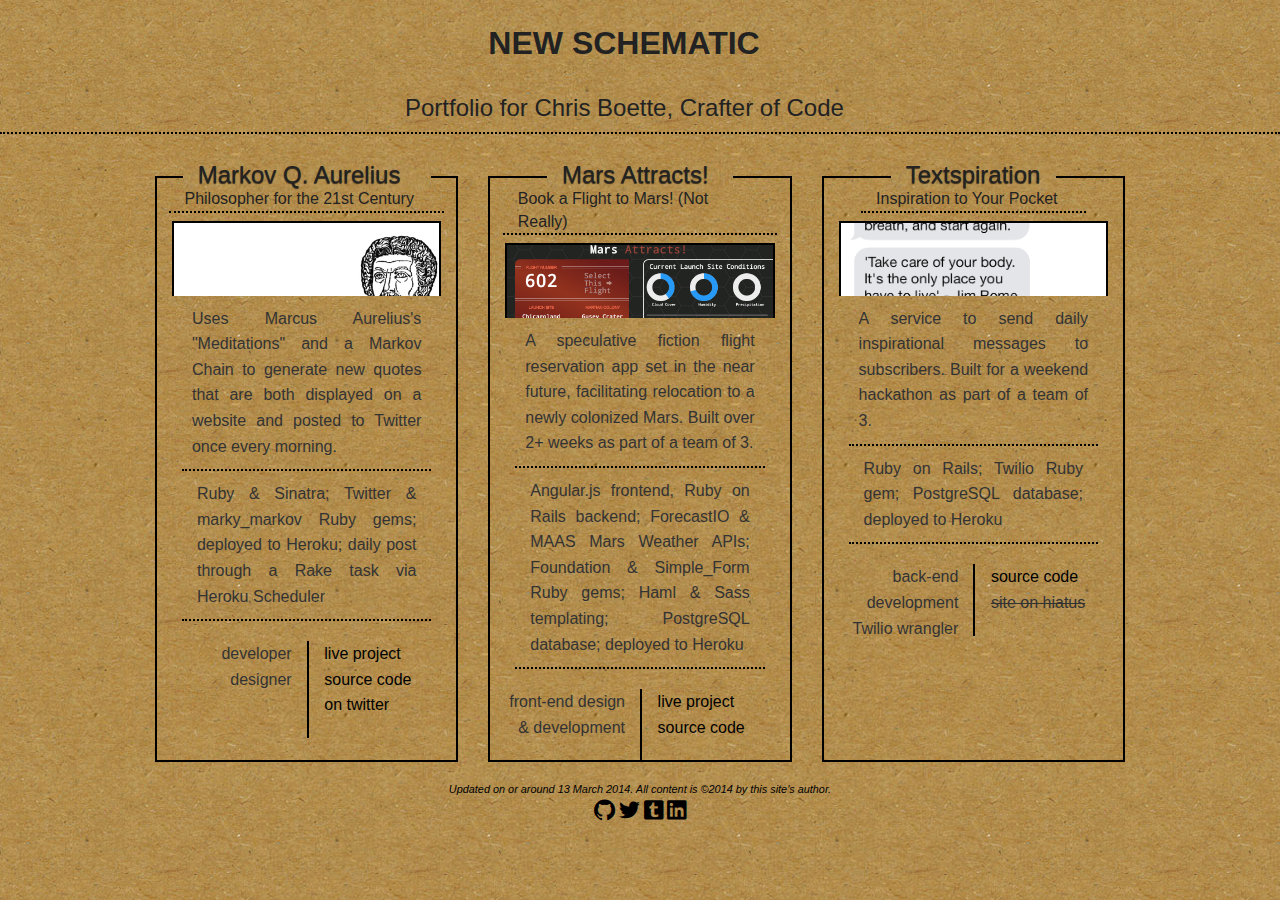
==== index.html @ 634b8695 "Modify index by adding relevant React JS in the head. Add div target in the body for rendering compo" ====
<!DOCTYPE html> 
<html lang="en">

<head> 
	<meta charset="utf-8"> 

	<meta name="description" content="Chris Boette, developer, ruby, ruby on rails, javascript, web app dev, web development, MakerSquare, online portfolio, portfolio, Entertainment Technology Center, graduate, comics writer, comics writing, game review, app review, flash game, twine, IF game, interactive fiction game, game innovation database, futurequake, super mario, william hesford, crossfit, malicious">

	<title>New Schematic</title>
  
  <!-- foundation icon stylesheet added at the end -->
  <link rel="stylesheet" 
    href="css/foundation.min.css" 
    type="text/css" />

  <link rel="stylesheet" 
    href="css/normalize.css" 
    type="text/css" />

  <link rel="stylesheet" 
    href="css/2014_port.css" 
    type="text/css" 
    media="screen" /> 
    
  <link rel="icon" 
    type="image/png" 
    href="images/2014-favicon.png" />
       
  <script src="js/vendor/modernizr.js"></script>  

  <script type="text/javascript"><!--For the Touch Typist, taken from ETC project site, written by Patrick, I think: etc.cmu.edu/projects/context/proto.html -->
  var newwindow;
  function touch(url)
  {
    newwindow=window.open(url,'name','height=640,width=800');
    if (window.focus) {newwindow.focus()}
  }
  </script>
  <script src="js/vendor/react.js"></script>
  <script src="js/vendor/JSXTransformer.js"></script>
  <script type="text/jsx" src="js/react-card.js"></script>      

<!--Compatibility Scripts--> 

<!--[if IE]> 
	<script src="js/html5.js" type="text/javascript"></script>
<![endif]--> 

<!--[if lte IE 7]> 
	<script src="js/IE8.js" type="text/javascript"></script> 
<![endif]--> 

</head>

<body> 

<header>
  <hgroup id="top">
    <div class="row">
  	  <h1 class="small-7 medium-4 small-centered medium-centered columns" title="With apologies to Field Notes!">NEW SCHEMATIC</h1>
  	</div>
    <div class="row">
      <h3 class="small-10 medium-6 small-centered medium-centered columns">Portfolio for Chris Boette, Crafter of Code</h3>
    </div>
  </hgroup>
</header>

<!-- React bits -->

<div id="content"></div>


<!-- CODING PROJECT CARDS -->


<div class="row" data-equalizer>

  <!-- Markov -->
  <div class="medium-4 columns">
    <header class="small-11 small-centered columns">
      <h3 class="project-title small-6 medium-12 small-centered medium-centered columns">Markov Q. Aurelius</h3>
    </header>
    <div class="project-container" data-equalizer-watch>
      <h5 class="tagline small-6 medium-11 small-centered medium-centered columns">Philosopher for the 21st Century</h5>
      <div class="screenshot small-8 small-centered columns">
        <a href="https://markovqaurelius.herokuapp.com/" alt="Hosted on Heroku: Markov Aurelius, the Philosopher King" target="_new"><img src="images/mqa-b.png" /></a>
      </div>
      <p class="writeup small-10 small-centered columns text-justify">Uses Marcus Aurelius's "Meditations" and a Markov Chain to generate new quotes that are both displayed on a website and posted to Twitter once every morning.</p>
      <p class="tech small-10 small-centered columns text-justify">Ruby &amp; Sinatra; Twitter &amp; marky_markov Ruby gems; deployed to Heroku; daily post through a Rake task via Heroku Scheduler</p>
      <div class="row">
        <div class="role small-6 columns">
          <ul>
            <li>developer</li>
            <li>designer</li>
          </ul>
        </div>
        <div class="links small-6 columns">
          <ul>
            <li><a href="https://markovqaurelius.herokuapp.com/" target="_new">live project</a></li>
            <li><a href="https://github.com/chrisbodhi/stoic_generator" target="_new">source code</a></li>
            <li><a href="https://twitter.com/markovQaurelius" target="_new">on twitter</a></li>
          </ul>
        </div>
      </div>
    </div>
  </div>

  <!-- Mars Attracts\! -->
  <div class="medium-4 columns">
    <header class="small-11 small-centered columns">
      <h3 class="project-title small-5 medium-9 small-centered medium-centered columns">Mars Attracts!</h3>
    </header>
    <div class="project-container" data-equalizer-watch>
      <h5 class="tagline small-6 medium-11 small-centered medium-centered columns">Book a Flight to Mars! (Not Really)</h5>
      <div class="screenshot small-8 small-centered columns">
        <a href="http://marsattracts.com" target="_new" alt="Book a [Fake] Trip to Mars!"><img src="images/mars.png" /></a>
      </div>
      <p class="writeup small-10 small-centered columns text-justify">A speculative fiction flight reservation app set in the near future, facilitating relocation to a newly colonized Mars. Built over 2+ weeks as part of a team of 3.</p>
      <p class="tech small-10 small-centered columns text-justify">Angular.js frontend, Ruby on Rails backend; ForecastIO &amp; MAAS Mars Weather APIs; Foundation &amp; Simple_Form Ruby gems; Haml &amp; Sass templating; PostgreSQL database; deployed to Heroku</p>
      <div class="row">
        <div class="role small-6 columns">
          <ul>
            <li>front-end design &amp; development</li>
          </ul>
        </div>
        <div class="links small-6 columns">
          <ul>
            <li><a href="http://marsattracts.com" target="_new" alt="Book a [Fake] Trip to Mars!">live project</a></li>
            <li><a href="https://github.com/bensbigolbeard/marsattracts" target="_new">source code</a></li>
          </ul>
        </div>
      </div>
    </div>
  </div> 

  <!-- Textspiration -->
  <div class="medium-4 columns">
    <header class="small-11 small-centered columns">
      <h3 class="project-title small-4 medium-8 small-centered medium-centered columns">Textspiration</h3>
    </header>
    <div class="project-container" data-equalizer-watch>
      <h5 class="tagline small-5 medium-9 small-centered medium-centered columns"> Inspiration to Your Pocket</h5>
      <div class="screenshot small-8 small-centered columns">
        <a href="https://github.com/RollWave07/Textspiration" target="_new" alt="Project Source Code on GitHub"><img src="images/texts.png" /></a>
      </div>
      <p class="writeup small-10 small-centered columns text-justify">A service to send daily inspirational messages to subscribers. Built for a weekend hackathon as part of a team of 3.</p>
      <p class="tech small-10 small-centered columns text-justify">Ruby on Rails; Twilio Ruby gem; PostgreSQL database; deployed to Heroku</p>
      <div class="row">
        <div class="role small-6 columns">
          <ul>
            <li>back-end development</li>
            <li>Twilio wrangler</li>
          </ul>
        </div>
        <div class="links small-6 columns">
          <ul>
            <li><a href="https://github.com/RollWave07/Textspiration" target="_new">source code</a></li>
            <li class="strike">site on hiatus</li>
          </ul>
        </div>
      </div>
    </div>
  </div>
</div>


<!-- Footsies with the footer -->
<div class="row">
  <div class="small-12 medium-10 small-centered medium-centered large-centered columns">
    <footer>
      <small class="date">Updated on or around <time datetime="2014-03-11" pubdate="pubdate">13 March 2014</time>. All content is &copy;2014 by this site's author.</small>
      <br />
      <a href="https://github.com/chrisbodhi?tab=activity" alt="Link to GitHub" target="_new"><i class="fi-social-github"></i></a>
      <a href="https://twitter.com/chrisbodhi" alt="Link to Twitter" target="_new"><i class="fi-social-twitter"></i></a>
      <a href="http://codeblocks.tumblr.com" alt="Link to Tumblr" target="_new"><i class="fi-social-tumblr"></i></a>
      <a href="http://www.linkedin.com/in/chrisboette" alt="Link to LinkedIn" target="_new"><i class="fi-social-linkedin"></i></a>
    </footer>
  </div>
</div>

  <!-- Getting the project cards to the same height -->
  <script src="js/vendor/jquery.js"></script>
  <script src="js/vendor/fastclick.js"></script>
  <script src="js/foundation/foundation.js"></script>
  <script src="js/foundation/foundation.equalizer.js"></script>

  <script>
    $(document).foundation();
  </script> 

</body>
</html>
---- css/2014_port.css ----
/* Started 16 February 2011 for this year's revision of the website located at http://newschematic.org */
/* Revised & reviewed & responsified after MKS, March 2014 */

#top h1 {
	font-family: 'Futura', Arial, Helvetica, sans-serif;
	font-size: 2em;
	font-weight: 800;
}

#top h3 {
	font-family: 'Futura', Arial, Helvetica, sans-serif;
	font-size: 1.5em;
}

.project-title {
  font-family: 'Futura', Arial, Helvetica, sans-serif;
  font-size: 1.5em;
  text-shadow: 0px 1px 1px #342818;
  margin-bottom: -15px;
  background-image: url(../images/bg.jpg);
}

.project-container {
  border: 2px solid black;
  width: 100%;
}

.tagline {
  font-size: 1em;
  border-bottom: 2px dotted black;
  margin-top: 10px;
}

.screenshot {
  width: 300px;
  height: 75px;
  overflow: hidden;
  max-width: 100%;
}

.screenshot img {
  width: 100%;
  border: 2px solid black;
}

.tech {
	border-bottom: 2px dotted black;
	padding-bottom: 10px;
}

.writeup {
  border-bottom: 2px dotted black;
  padding: 10px;
  margin-bottom: 10px;
}

.role {
  text-align: right;
}

.role li {
  list-style: none;
}

.links {
	text-align: left;
  border-left: 2px solid black;
}

.links a {
  color: black;
}

.links a:hover {
  border-bottom: 1px dotted black;
}

.links li {
  list-style: none;
	margin-left: -17px;
}

.links .strike {
	text-decoration: line-through;
}

acronym {
	border-bottom: dotted 1px white; 
	color: #333333;
	}	

body { 
  background-color: #AD8851;
  background-image: url(../images/bg.jpg);
  color: #333333; 
}

footer {
	color: black;
	font-family: 'Futura', Arial, Helvetica, sans-serif;
	font-size: .85em;
	font-style: italic;
	margin: 20px auto;
	text-align: center;
	width: 100%;
	}

footer a {
	color: white;
}

header #top {
	border-bottom: 2px dotted black;
	margin-bottom: 20px;
}
	
/* For the Foundation icons in the page footer */
i {
	color: black;
	font-size: 2em;
}

i:active {
	color: white;
}

i:hover {
	text-shadow: 2px 0px 4px white; 
}

i:visited {
	color: gray;
}


@media only screen 
and (min-device-width : 320px) 
and (max-device-width : 480px) {
	/* Datetime */
	.date {display: none;}
	hgroup h1 {font-size: 4em;}
	hgroup h2 {font-size: 3em;}
	h4 {font-size: 4em;
			position: static;
			margin-bottom: 10px;
			color: FireBrick;
		}
	img {display: none;}
	li {font-size: 3em;
			text-align: left;}
	footer {font-size: 2em;}
	}
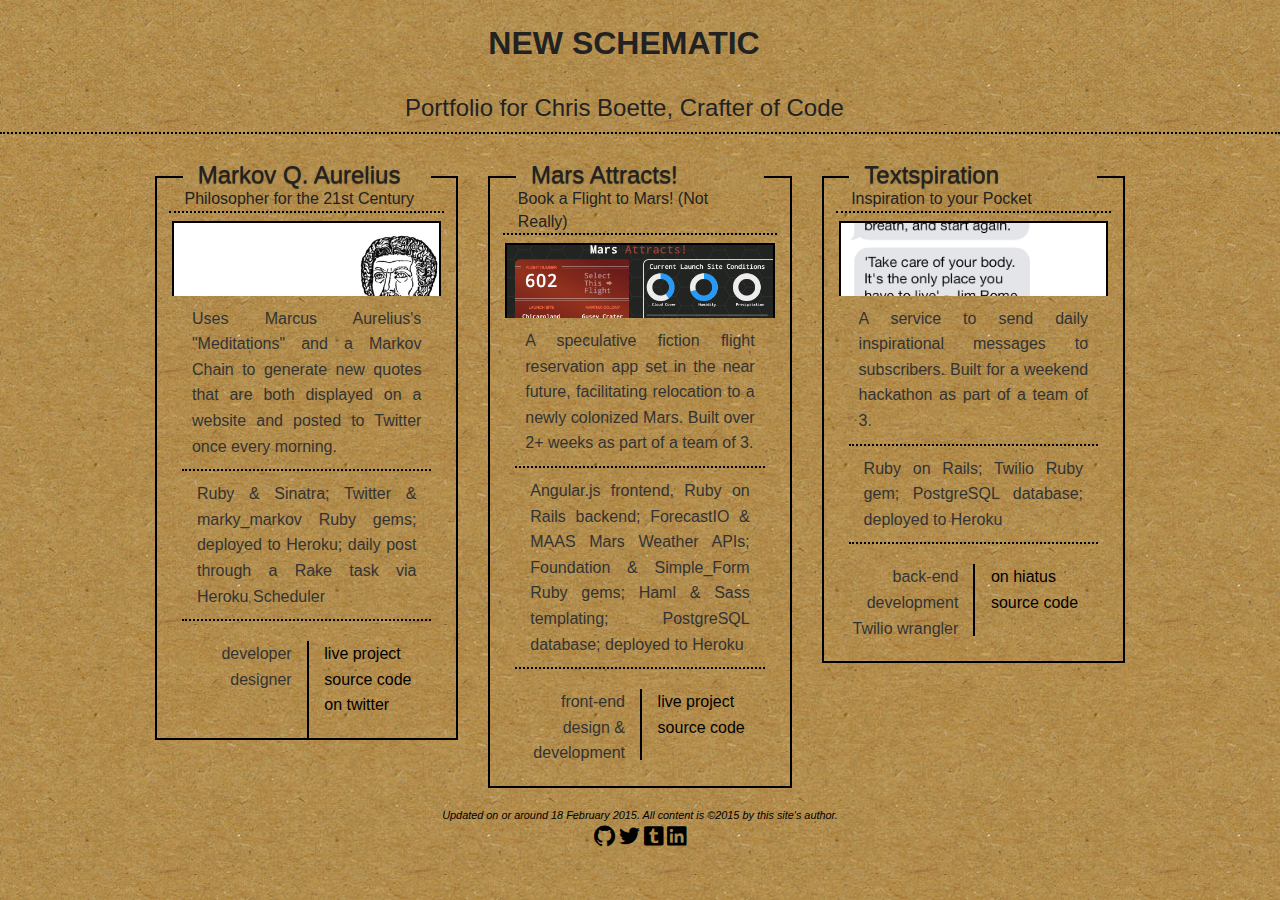
==== commit e10f3612: "Remove static HTML cards from index. Add completed data to JSON. Add the rest of the card components" ====
--- a/index.html
+++ b/index.html
@@ -65,110 +65,15 @@
   </hgroup>
 </header>
 
-<!-- React bits -->
+<!-- CODING PROJECT CARDS, as rendered with React -->
 
-<div id="content"></div>
-
-
-<!-- CODING PROJECT CARDS -->
-
-
-<div class="row" data-equalizer>
-
-  <!-- Markov -->
-  <div class="medium-4 columns">
-    <header class="small-11 small-centered columns">
-      <h3 class="project-title small-6 medium-12 small-centered medium-centered columns">Markov Q. Aurelius</h3>
-    </header>
-    <div class="project-container" data-equalizer-watch>
-      <h5 class="tagline small-6 medium-11 small-centered medium-centered columns">Philosopher for the 21st Century</h5>
-      <div class="screenshot small-8 small-centered columns">
-        <a href="https://markovqaurelius.herokuapp.com/" alt="Hosted on Heroku: Markov Aurelius, the Philosopher King" target="_new"><img src="images/mqa-b.png" /></a>
-      </div>
-      <p class="writeup small-10 small-centered columns text-justify">Uses Marcus Aurelius's "Meditations" and a Markov Chain to generate new quotes that are both displayed on a website and posted to Twitter once every morning.</p>
-      <p class="tech small-10 small-centered columns text-justify">Ruby &amp; Sinatra; Twitter &amp; marky_markov Ruby gems; deployed to Heroku; daily post through a Rake task via Heroku Scheduler</p>
-      <div class="row">
-        <div class="role small-6 columns">
-          <ul>
-            <li>developer</li>
-            <li>designer</li>
-          </ul>
-        </div>
-        <div class="links small-6 columns">
-          <ul>
-            <li><a href="https://markovqaurelius.herokuapp.com/" target="_new">live project</a></li>
-            <li><a href="https://github.com/chrisbodhi/stoic_generator" target="_new">source code</a></li>
-            <li><a href="https://twitter.com/markovQaurelius" target="_new">on twitter</a></li>
-          </ul>
-        </div>
-      </div>
-    </div>
-  </div>
-
-  <!-- Mars Attracts\! -->
-  <div class="medium-4 columns">
-    <header class="small-11 small-centered columns">
-      <h3 class="project-title small-5 medium-9 small-centered medium-centered columns">Mars Attracts!</h3>
-    </header>
-    <div class="project-container" data-equalizer-watch>
-      <h5 class="tagline small-6 medium-11 small-centered medium-centered columns">Book a Flight to Mars! (Not Really)</h5>
-      <div class="screenshot small-8 small-centered columns">
-        <a href="http://marsattracts.com" target="_new" alt="Book a [Fake] Trip to Mars!"><img src="images/mars.png" /></a>
-      </div>
-      <p class="writeup small-10 small-centered columns text-justify">A speculative fiction flight reservation app set in the near future, facilitating relocation to a newly colonized Mars. Built over 2+ weeks as part of a team of 3.</p>
-      <p class="tech small-10 small-centered columns text-justify">Angular.js frontend, Ruby on Rails backend; ForecastIO &amp; MAAS Mars Weather APIs; Foundation &amp; Simple_Form Ruby gems; Haml &amp; Sass templating; PostgreSQL database; deployed to Heroku</p>
-      <div class="row">
-        <div class="role small-6 columns">
-          <ul>
-            <li>front-end design &amp; development</li>
-          </ul>
-        </div>
-        <div class="links small-6 columns">
-          <ul>
-            <li><a href="http://marsattracts.com" target="_new" alt="Book a [Fake] Trip to Mars!">live project</a></li>
-            <li><a href="https://github.com/bensbigolbeard/marsattracts" target="_new">source code</a></li>
-          </ul>
-        </div>
-      </div>
-    </div>
-  </div> 
-
-  <!-- Textspiration -->
-  <div class="medium-4 columns">
-    <header class="small-11 small-centered columns">
-      <h3 class="project-title small-4 medium-8 small-centered medium-centered columns">Textspiration</h3>
-    </header>
-    <div class="project-container" data-equalizer-watch>
-      <h5 class="tagline small-5 medium-9 small-centered medium-centered columns"> Inspiration to Your Pocket</h5>
-      <div class="screenshot small-8 small-centered columns">
-        <a href="https://github.com/RollWave07/Textspiration" target="_new" alt="Project Source Code on GitHub"><img src="images/texts.png" /></a>
-      </div>
-      <p class="writeup small-10 small-centered columns text-justify">A service to send daily inspirational messages to subscribers. Built for a weekend hackathon as part of a team of 3.</p>
-      <p class="tech small-10 small-centered columns text-justify">Ruby on Rails; Twilio Ruby gem; PostgreSQL database; deployed to Heroku</p>
-      <div class="row">
-        <div class="role small-6 columns">
-          <ul>
-            <li>back-end development</li>
-            <li>Twilio wrangler</li>
-          </ul>
-        </div>
-        <div class="links small-6 columns">
-          <ul>
-            <li><a href="https://github.com/RollWave07/Textspiration" target="_new">source code</a></li>
-            <li class="strike">site on hiatus</li>
-          </ul>
-        </div>
-      </div>
-    </div>
-  </div>
-</div>
-
+<div id="content" class="row" data-equalizer></div>
 
 <!-- Footsies with the footer -->
 <div class="row">
   <div class="small-12 medium-10 small-centered medium-centered large-centered columns">
     <footer>
-      <small class="date">Updated on or around <time datetime="2014-03-11" pubdate="pubdate">13 March 2014</time>. All content is &copy;2014 by this site's author.</small>
+      <small class="date">Updated on or around <time datetime="2015-02-20" pubdate="pubdate">18 February 2015</time>. All content is &copy;2015 by this site's author.</small>
       <br />
       <a href="https://github.com/chrisbodhi?tab=activity" alt="Link to GitHub" target="_new"><i class="fi-social-github"></i></a>
       <a href="https://twitter.com/chrisbodhi" alt="Link to Twitter" target="_new"><i class="fi-social-twitter"></i></a>
@@ -185,7 +90,7 @@
   <script src="js/foundation/foundation.equalizer.js"></script>
 
   <script>
-    $(document).foundation();
+    $(document).ready(function(){$(document).foundation();});
   </script> 
 
 </body>
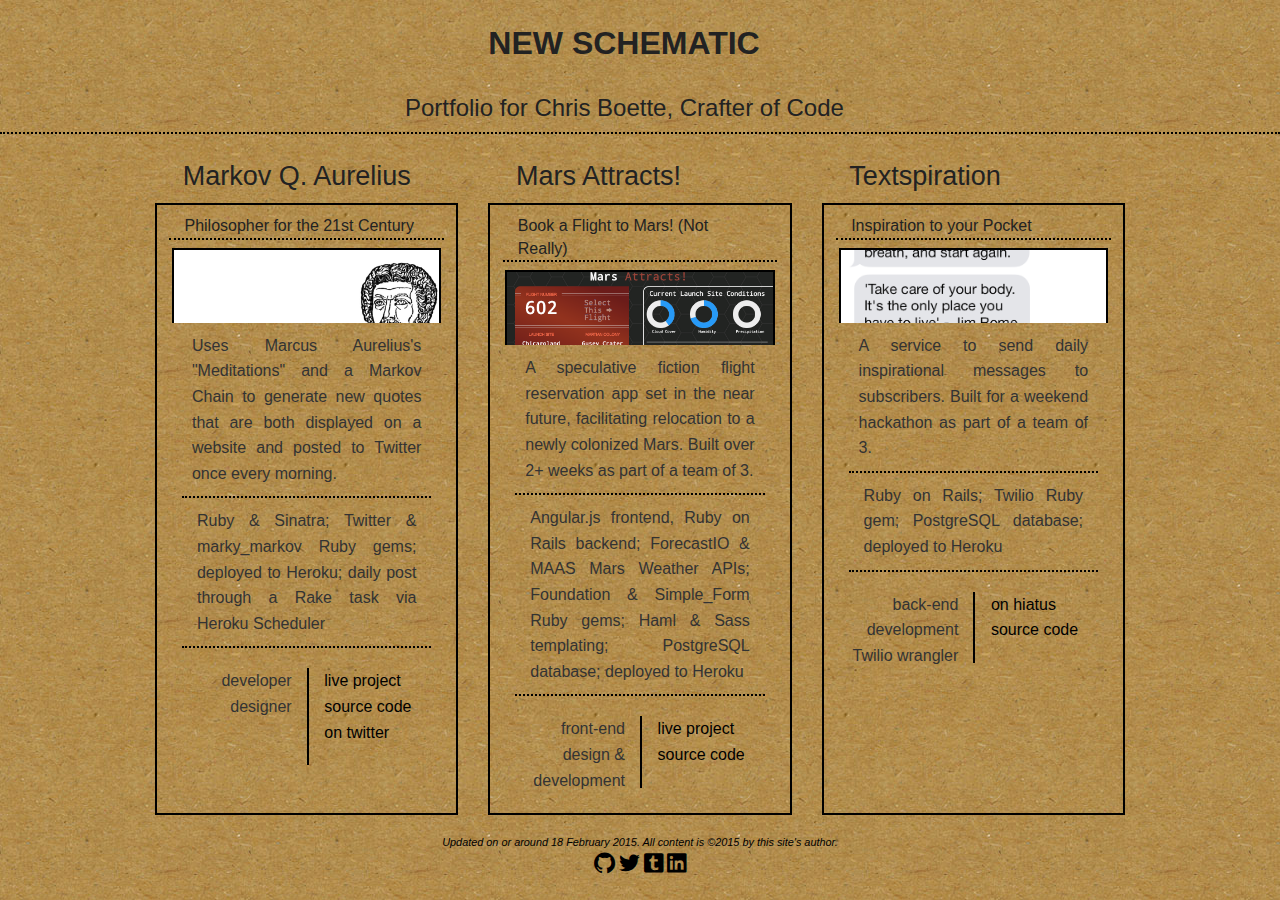
==== commit 3a853bde: "Remove call to Foundation Equalizer script from index.html. Remove class names from the h3 tag in th" ====
--- a/index.html
+++ b/index.html
@@ -89,9 +89,5 @@
   <script src="js/foundation/foundation.js"></script>
   <script src="js/foundation/foundation.equalizer.js"></script>
 
-  <script>
-    $(document).ready(function(){$(document).foundation();});
-  </script> 
-
 </body>
 </html>
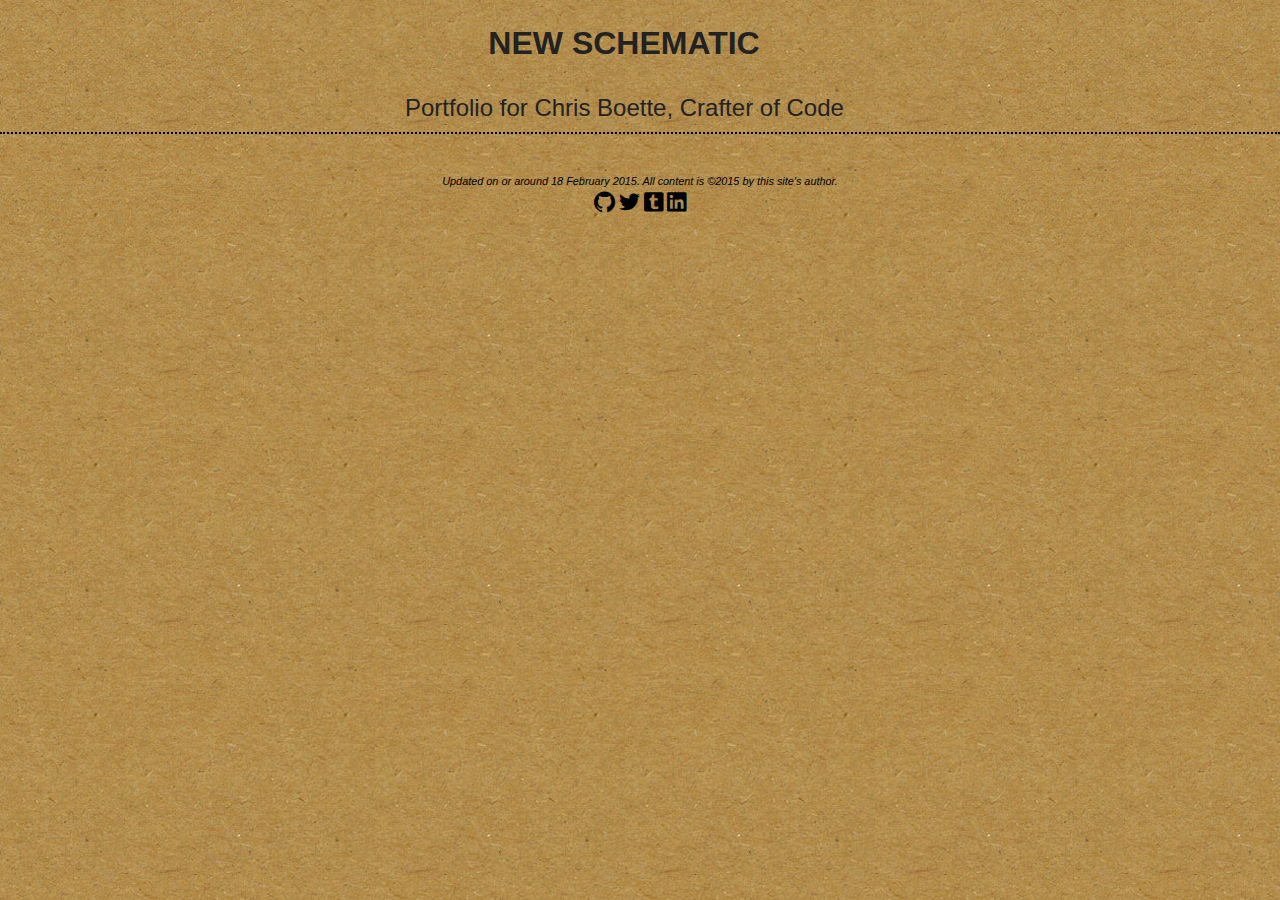
==== commit 17082989: "Add specific classes for the card titles and taglines using the classSet React addon. Remove unused " ====
--- a/index.html
+++ b/index.html
@@ -28,15 +28,7 @@
        
   <script src="js/vendor/modernizr.js"></script>  
 
-  <script type="text/javascript"><!--For the Touch Typist, taken from ETC project site, written by Patrick, I think: etc.cmu.edu/projects/context/proto.html -->
-  var newwindow;
-  function touch(url)
-  {
-    newwindow=window.open(url,'name','height=640,width=800');
-    if (window.focus) {newwindow.focus()}
-  }
-  </script>
-  <script src="js/vendor/react.js"></script>
+  <script src="http://fb.me/react-with-addons-0.12.2.min.js"></script>
   <script src="js/vendor/JSXTransformer.js"></script>
   <script type="text/jsx" src="js/react-card.js"></script>      
 
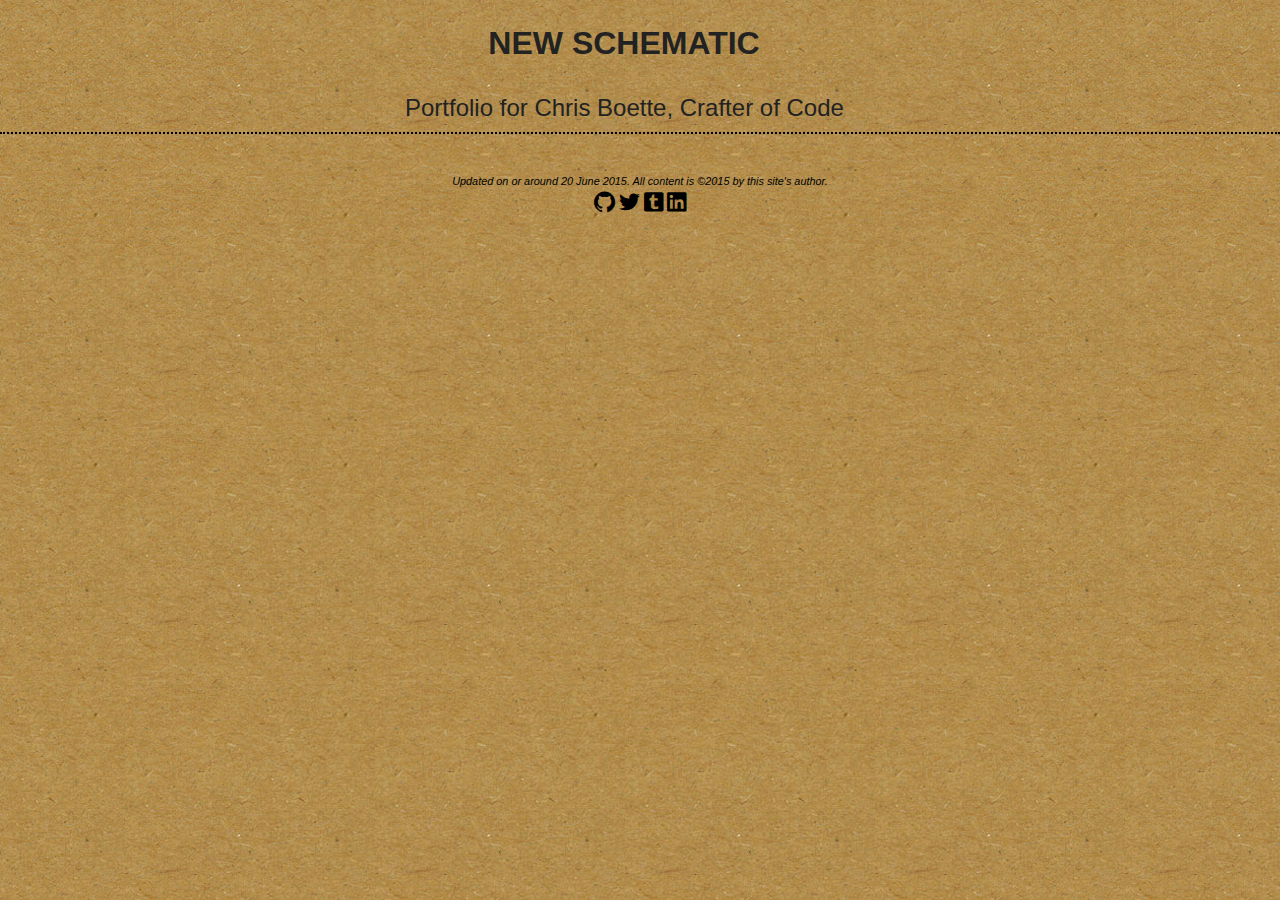
==== commit 407e47ab: "Update footer date." ====
--- a/index.html
+++ b/index.html
@@ -65,12 +65,12 @@
 <div class="row">
   <div class="small-12 medium-10 small-centered medium-centered large-centered columns">
     <footer>
-      <small class="date">Updated on or around <time datetime="2015-02-20" pubdate="pubdate">18 February 2015</time>. All content is &copy;2015 by this site's author.</small>
+      <small class="date">Updated on or around <time datetime="2015-06-20" pubdate="pubdate">20 June 2015</time>. All content is &copy;2015 by this site's author.</small>
       <br />
       <a href="https://github.com/chrisbodhi?tab=activity" alt="Link to GitHub" target="_new"><i class="fi-social-github"></i></a>
       <a href="https://twitter.com/chrisbodhi" alt="Link to Twitter" target="_new"><i class="fi-social-twitter"></i></a>
       <a href="http://codeblocks.tumblr.com" alt="Link to Tumblr" target="_new"><i class="fi-social-tumblr"></i></a>
-      <a href="http://www.linkedin.com/in/chrisboette" alt="Link to LinkedIn" target="_new"><i class="fi-social-linkedin"></i></a>
+      <a href="https://www.linkedin.com/in/chrisboette" alt="Link to LinkedIn" target="_new"><i class="fi-social-linkedin"></i></a>
     </footer>
   </div>
 </div>
--- a/css/2014_port.css
+++ b/css/2014_port.css
@@ -40,7 +40,6 @@
 
 .screenshot img {
   width: 100%;
-  border: 2px solid black;
 }
 
 .tech {
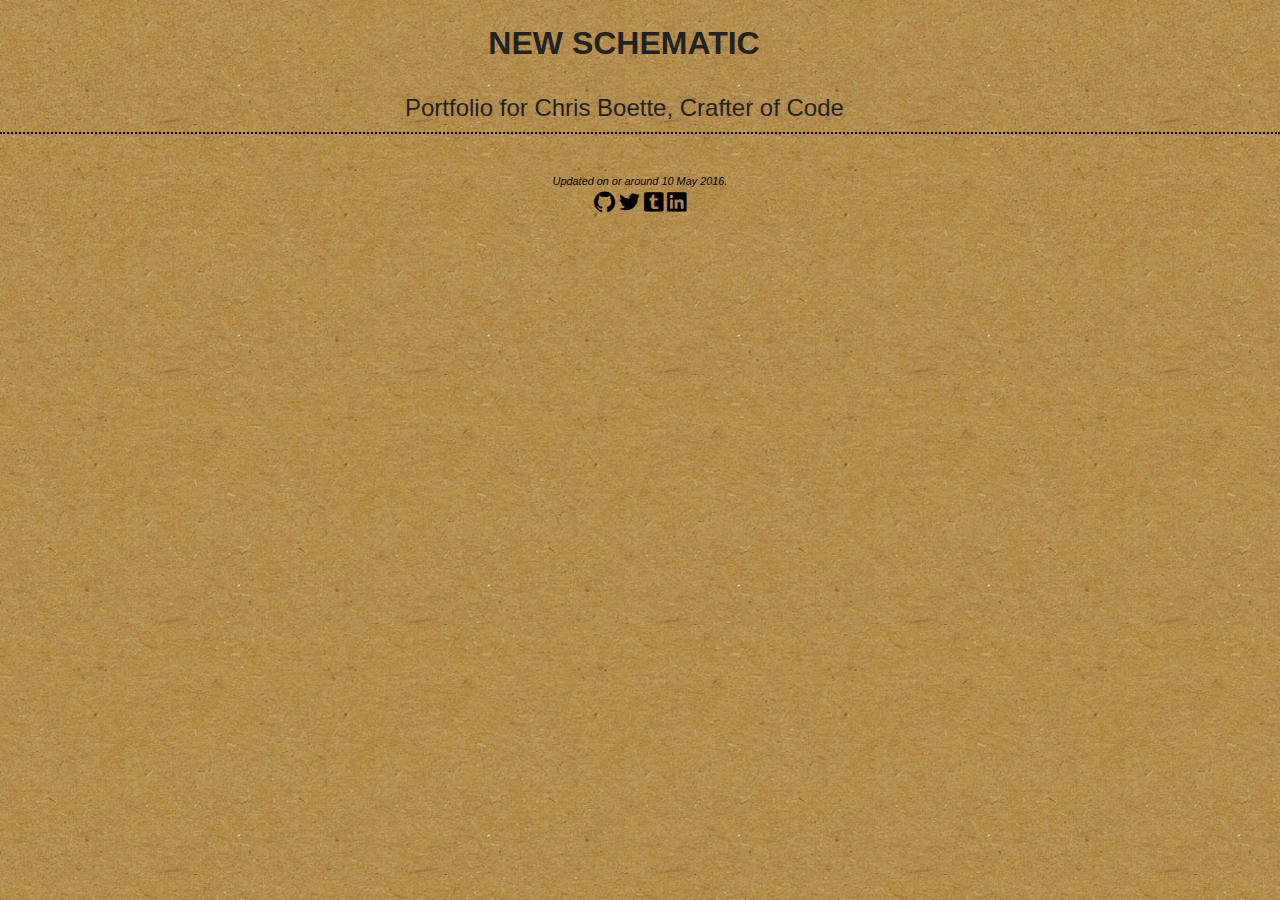
==== commit 5d84dabf: "Site update. Add SE Block, remove Ticket Tracker." ====
--- a/index.html
+++ b/index.html
@@ -4,7 +4,7 @@
 <head> 
 	<meta charset="utf-8"> 
 
-	<meta name="description" content="Chris Boette, developer, ruby, ruby on rails, javascript, web app dev, web development, MakerSquare, online portfolio, portfolio, Entertainment Technology Center, graduate, comics writer, comics writing, game review, app review, flash game, twine, IF game, interactive fiction game, game innovation database, futurequake, super mario, william hesford, crossfit, malicious">
+	<meta name="description" content="Chris Boette, Boette, developer, software engineer, ruby, ruby on rails, javascript, web app dev, web development, MakerSquare, online portfolio, portfolio, Entertainment Technology Center, graduate">
 
 	<title>New Schematic</title>
   
@@ -65,7 +65,7 @@
 <div class="row">
   <div class="small-12 medium-10 small-centered medium-centered large-centered columns">
     <footer>
-      <small class="date">Updated on or around <time datetime="2015-06-20" pubdate="pubdate">20 June 2015</time>. All content is &copy;2015 by this site's author.</small>
+      <small class="date">Updated on or around <time datetime="2016-05-10" pubdate="pubdate">10 May 2016</time>.</small>
       <br />
       <a href="https://github.com/chrisbodhi?tab=activity" alt="Link to GitHub" target="_new"><i class="fi-social-github"></i></a>
       <a href="https://twitter.com/chrisbodhi" alt="Link to Twitter" target="_new"><i class="fi-social-twitter"></i></a>
